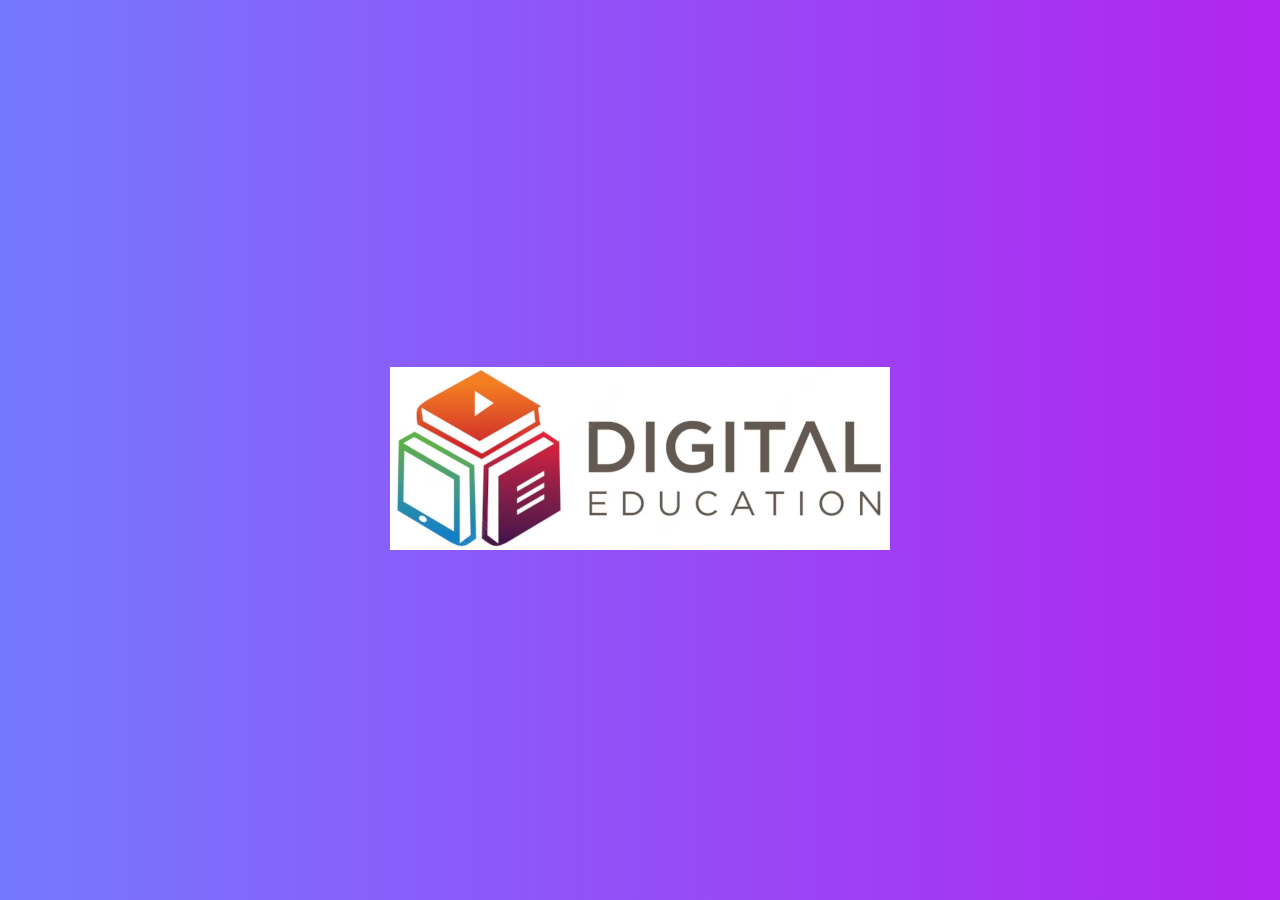
==== first_project/form02.html @ c0409e75 "first_project" ====
<!DOCTYPE html>
<html lang="pt-br">
<head>
  <meta charset="UTF-8">
  <meta name="viewport" content="width=device-width, initial-scale=1.0">
  <title>Formulário - Página 02</title>
  <link rel="shortcut icon" href="imagens/fav-icon.png" type="image/x-icon">
  <link rel="stylesheet" href="styleform.css">
  <link rel="preconnect" href="https://fonts.googleapis.com">
<link rel="preconnect" href="https://fonts.gstatic.com" crossorigin>
<link href="https://fonts.googleapis.com/css2?family=Nunito+Sans:opsz,wght@6..12,400;6..12,600;6..12,700&display=swap" rel="stylesheet">
</head>
<body>
  <div>
    <form action="">
      <div>
        <img src="imagens/educ-logo.png" alt="Education">
      </div>


      
      
    </form>
  </div>
</body>
</html>
---- first_project/styleform.css ----
@charset "UTF-8";

* {
  font-family: Arial, Helvetica, sans-serif;
  margin: 0;
  padding: 0;
  box-sizing: border-box;
  text-align: center;
}

body {
  width: 100%;
  height: 100vh;
  display: flex;
  justify-content: center;
  align-items: center;
  background: -webkit-linear-gradient(left, #7579ff, #b224ef);
  font-family: "Nunito Sans", sans-serif;
}

div {
  border-radius: 50px;
  padding-top: 10px;
}

.logo {
  margin: auto;
  text-align: center;
}

input {
  border: none;
  outline: none;
  background: none;
}

.cont {
  overflow: hidden;
  position: relative;
  width: 700px;
  background: white;
}

form {
  position: relative;
  width: 640px;
  height: 100%;
  padding: 50px 30px;
  margin: auto;
}

label {
  display: block;
  width: 260px;
  padding-top: 0;
  margin: 25px auto;
  text-align: center;
  font-family: "Nunito Sans", sans-serif;
  font-size: 18px;
}

input {
  display: block;
  width: 100%;
  margin-top: 5px;
  margin-bottom: 50px;
  font-size: 16px;
  padding-bottom: 5px;
  border-bottom: 1px solid rgba(109, 93, 93, 0.4);
  text-align: center;
  font-family: "Nunito Sans", sans-serif;
}

.submit {
  width: 260px;
  margin: 20px auto;
  padding: 15px 0;
  border-radius: 30px;
  font-family: "Nunito", sans-serif;
  background: -webkit-linear-gradient(left, #7579ff, #b224ef);
  cursor: pointer;
  color: white;
}

.submit a {
  color: white;
  text-decoration: none;
}

.submit:hover {
  background: -webkit-linear-gradient(left, #b224ef, #7579ff);
}

#forgot {
  padding-top: 20px;
  font-size: 14px;
}

.social {
  padding: 3px;
}

.social a img {
  border-radius: 15px;
}

.social a {
  margin: 20px 5px;
}
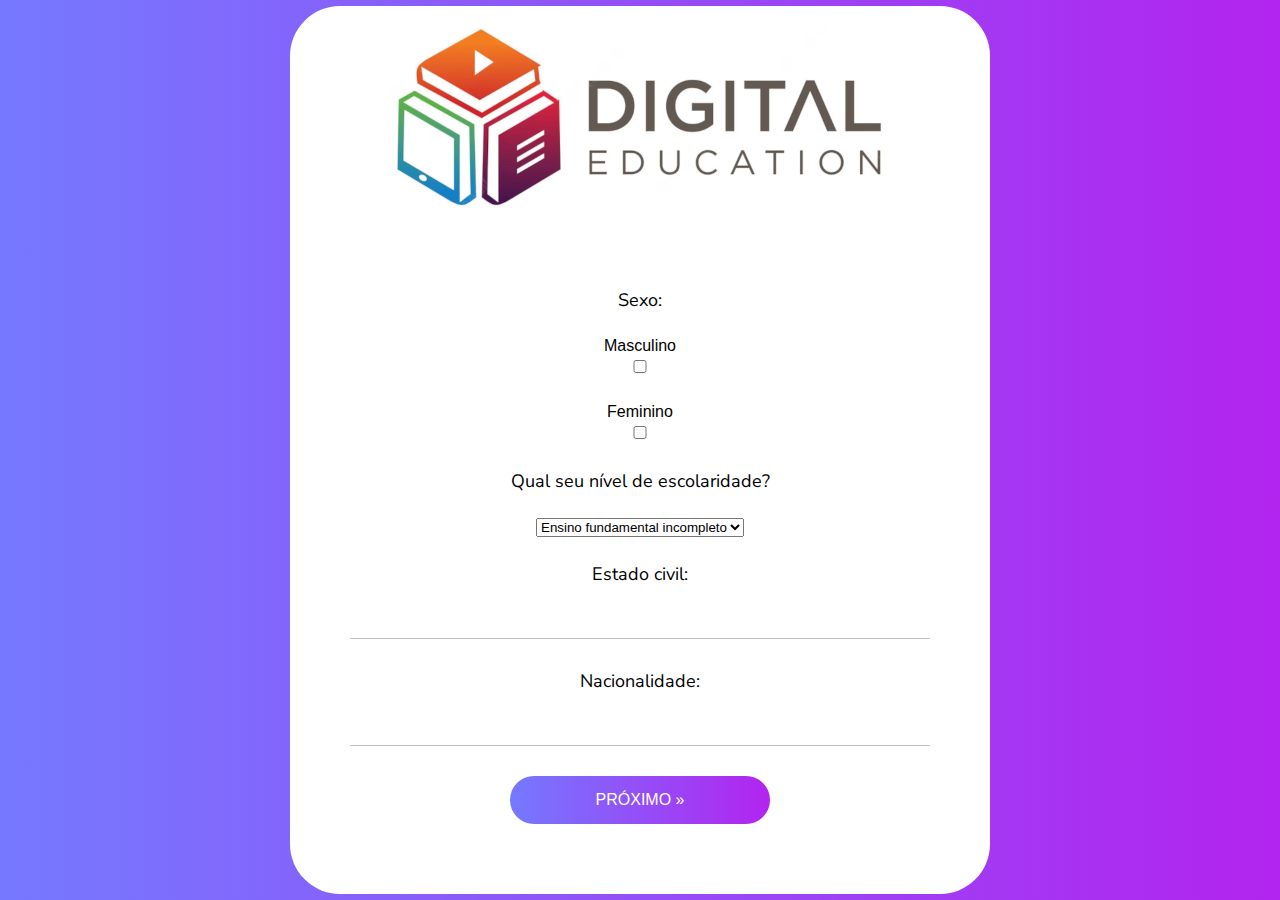
==== commit 11539cb6: "first_project" ====
--- a/first_project/form02.html
+++ b/first_project/form02.html
@@ -11,16 +11,49 @@
 <link href="https://fonts.googleapis.com/css2?family=Nunito+Sans:opsz,wght@6..12,400;6..12,600;6..12,700&display=swap" rel="stylesheet">
 </head>
 <body>
-  <div>
-    <form action="">
-      <div>
+  <div class="cont">
+      <div class="logo">
         <img src="imagens/educ-logo.png" alt="Education">
       </div>
 
+      <form action="form03.html" autocomplete="on">
+        <p>
+          <label for="checkbox1">Sexo:</label> Masculino
+          <input type="checkbox" name="checkbox1" id="checkbox1" required>
 
-      
-      
-    </form>
+          <label for="checkbox1"></label> Feminino
+          <input type="checkbox" name="checkbox1" id="checkbox1" required>
+        </p>
+  
+        <p>
+          <label for="lista_escolha">Qual seu nível de escolaridade?</label>
+          <select name="lista_escolha" id="lista_escolha" required>
+            <option value="Ensino fundamental incompleto">Ensino fundamental incompleto</option>
+            <option value="Ensino fundamental completo">Ensino fundamental completo</option>
+            <option value="Ensino médio incompleto">Ensino médio incompleto</option>
+            <option value="Ensino médio completo">Ensino médio completo</option>
+            <option value="Ensino superior cursando">Ensino superior cursando</option>
+            <option value="Ensino superior completo">Ensino superior completo</option>
+          </select>
+        </p>
+        
+        <p>
+          <label for="texto">Estado civil:</label>
+          <input type="texto" name="texto" id="texto" required >
+        </p>
+        
+        <p>
+          <label for="text">Nacionalidade:</label>
+          <input type="text" name="text" id="text" required >
+          
+        </p>
+  
+        <div class="submit">
+          <a href="form03.html">PRÓXIMO »</a>
+        </div>
+        
+        
+      </form>
   </div>
 </body>
 </html>--- a/first_project/styleform.css
+++ b/first_project/styleform.css
@@ -63,7 +63,7 @@
   display: block;
   width: 100%;
   margin-top: 5px;
-  margin-bottom: 50px;
+  margin-bottom: 30px;
   font-size: 16px;
   padding-bottom: 5px;
   border-bottom: 1px solid rgba(109, 93, 93, 0.4);
